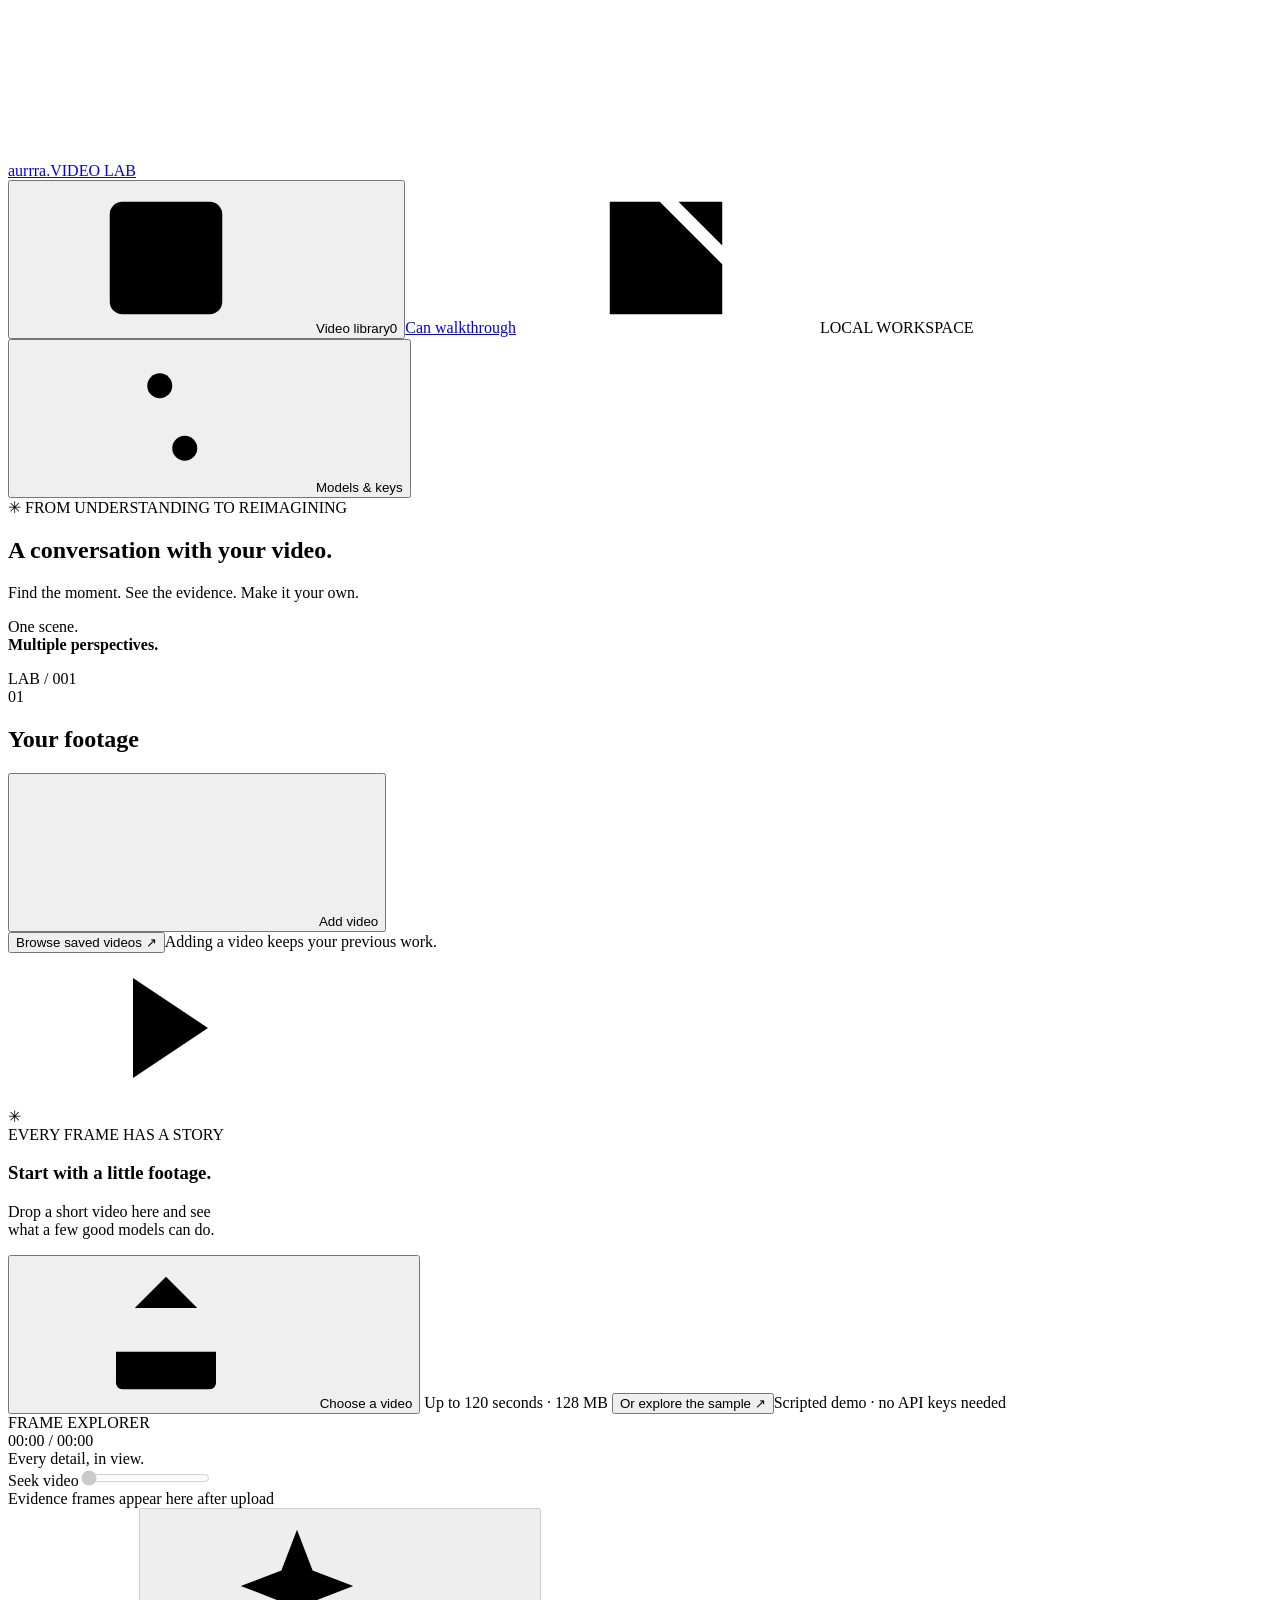
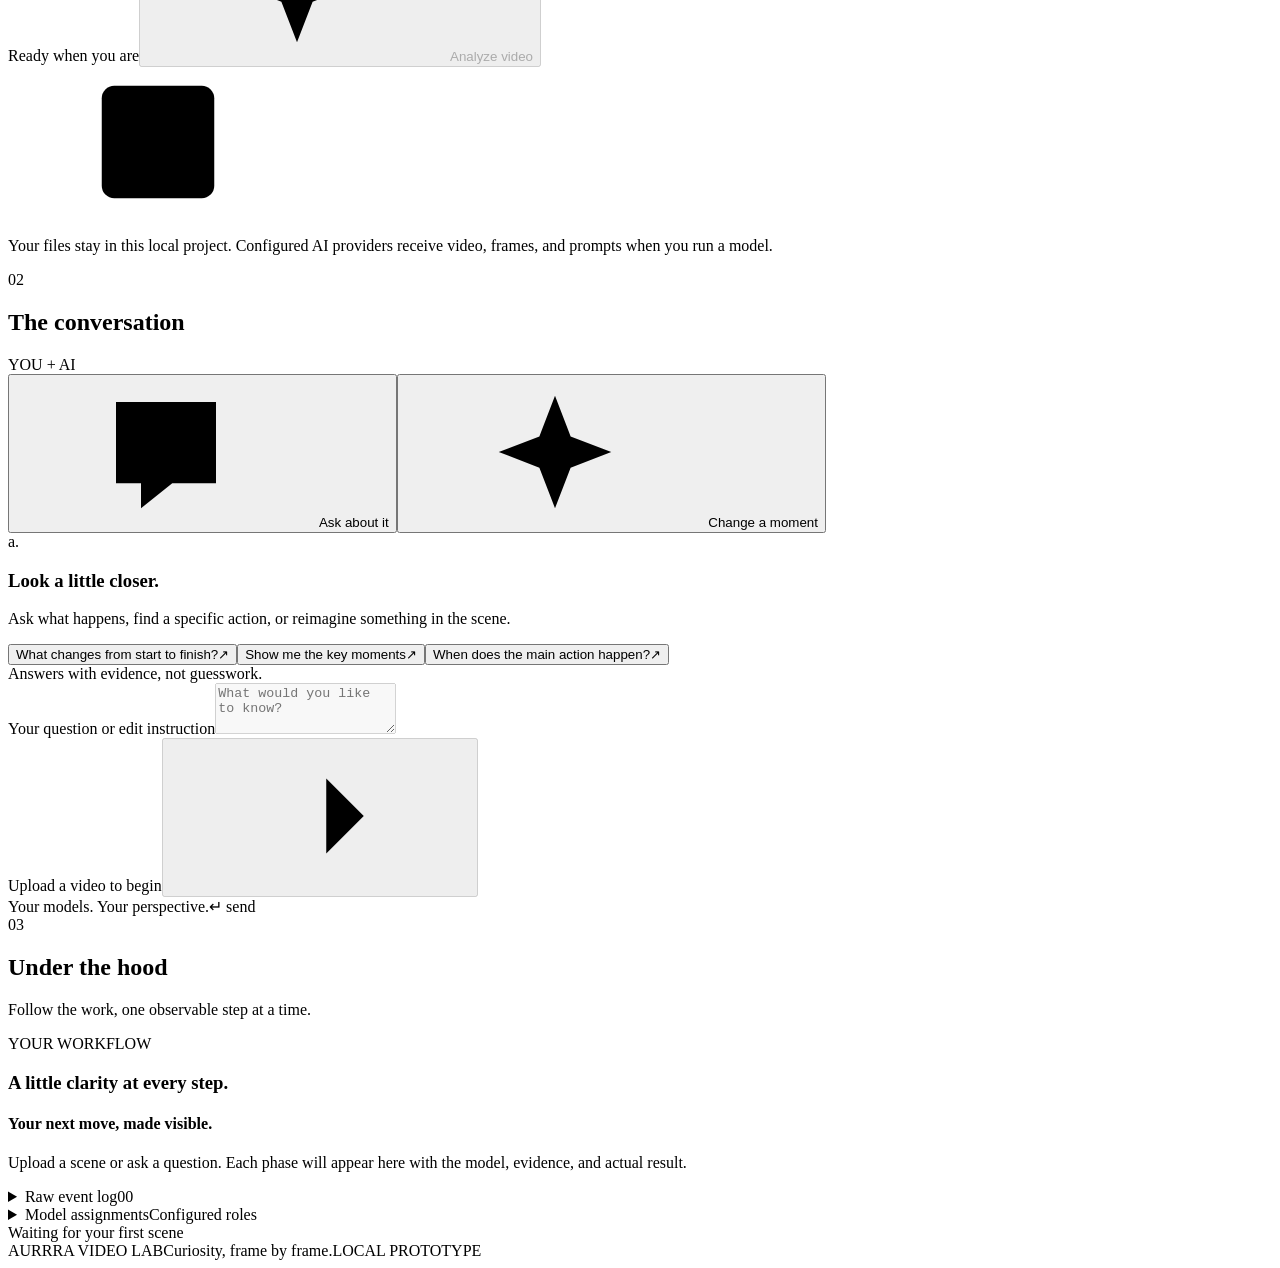
==== app/static/index.html @ c17a8b15 "Add standalone video lab and Prelint review rules" ====
<!doctype html>
<html lang="en">
<head>
  <meta charset="utf-8">
  <meta name="viewport" content="width=device-width, initial-scale=1">
  <meta name="theme-color" content="#f6f6ef">
  <title>Aurrra — Video Lab</title>
  <link rel="stylesheet" href="/static/styles.css">
  <script src="/static/workflow.js" defer></script>
  <script src="/static/app.js" defer></script>
</head>
<body>
  <svg class="icon-library" xmlns="http://www.w3.org/2000/svg" aria-hidden="true">
    <symbol id="icon-upload" viewBox="0 0 24 24"><path d="M12 16V3m-5 5 5-5 5 5M4 15v5a1 1 0 0 0 1 1h14a1 1 0 0 0 1-1v-5"/></symbol>
    <symbol id="icon-arrow" viewBox="0 0 24 24"><path d="M5 12h14m-6-6 6 6-6 6"/></symbol>
    <symbol id="icon-plus" viewBox="0 0 24 24"><path d="M12 5v14M5 12h14"/></symbol>
    <symbol id="icon-spark" viewBox="0 0 24 24"><path d="m12 3 2.5 6.5L21 12l-6.5 2.5L12 21l-2.5-6.5L3 12l6.5-2.5L12 3Z"/></symbol>
    <symbol id="icon-sliders" viewBox="0 0 24 24"><path d="M4 7h5m4 0h7M4 17h9m4 0h3"/><circle cx="11" cy="7" r="2"/><circle cx="15" cy="17" r="2"/></symbol>
    <symbol id="icon-play" viewBox="0 0 24 24"><path d="m8 4 12 8-12 8V4Z"/></symbol>
    <symbol id="icon-film" viewBox="0 0 24 24"><rect x="3" y="3" width="18" height="18" rx="2"/><path d="M7 3v18M17 3v18M3 8h4m10 0h4M3 16h4m10 0h4"/></symbol>
    <symbol id="icon-check" viewBox="0 0 24 24"><path d="m5 12 4 4L19 6"/></symbol>
    <symbol id="icon-close" viewBox="0 0 24 24"><path d="m6 6 12 12M6 18 18 6"/></symbol>
    <symbol id="icon-download" viewBox="0 0 24 24"><path d="M12 3v13m-5-5 5 5 5-5M4 16v5h16v-5"/></symbol>
    <symbol id="icon-message" viewBox="0 0 24 24"><path d="M20 4H4v13h4v4l5-4h7V4Z"/></symbol>
    <symbol id="icon-external" viewBox="0 0 24 24"><path d="M14 3h7v7m0-7L10 14M11 3H3v18h18v-8"/></symbol>
    <symbol id="icon-clock" viewBox="0 0 24 24"><circle cx="12" cy="12" r="9"/><path d="M12 7v5l3 2"/></symbol>
  </svg>

  <header class="topbar">
    <a class="brand" href="/" aria-label="Aurrra Video Lab home"><span class="brand-mark" aria-hidden="true"><i></i><i></i><i></i></span><span>aurrra<span class="brand-period">.</span></span><span class="brand-divider"></span><span class="brand-product">VIDEO LAB</span></a>
    <div class="topbar-actions"><button id="library-button" class="button button-subtle" type="button" aria-haspopup="dialog"><svg class="icon small"><use href="#icon-film"></use></svg><span>Video library</span><span id="library-count" class="library-count">0</span></button><a class="button button-text walkthrough-link" href="/static/can-walkthrough.html" target="_blank" rel="noopener" aria-label="Open the can walkthrough in a new tab" title="Can walkthrough">Can walkthrough<svg class="icon small"><use href="#icon-external"></use></svg></a><span class="local-badge"><i></i> LOCAL WORKSPACE</span><button id="settings-button" class="button button-subtle"><svg class="icon"><use href="#icon-sliders"></use></svg><span>Models & keys</span></button></div>
  </header>

  <main class="shell">
    <section class="workspace-intro" aria-label="Welcome">
      <div><div class="eyebrow"><span class="tiny-star">✳</span> FROM UNDERSTANDING TO REIMAGINING</div><h1>A conversation with your video<span>.</span></h1><p>Find the moment. See the evidence. Make it your own.</p></div>
      <div class="intro-note"><span class="note-line"></span><p>One scene.<br><strong>Multiple perspectives.</strong></p><span class="lab-number">LAB / 001</span></div>
    </section>

    <div class="studio">
      <section class="footage-column" aria-labelledby="footage-heading">
        <div class="panel footage-panel">
          <div class="panel-heading"><div class="panel-title"><span class="section-number">01</span><h2 id="footage-heading">Your footage</h2></div><button id="new-upload" class="button button-text" aria-label="Upload another video"><svg class="icon small"><use href="#icon-plus"></use></svg> Add video</button></div>
          <div class="library-return"><button id="browse-library" class="button button-text" type="button">Browse saved videos <span aria-hidden="true">↗</span></button><span>Adding a video keeps your previous work.</span></div><div id="asset-toolbar" class="asset-toolbar" hidden><svg class="icon small"><use href="#icon-film"></use></svg><label class="sr-only" for="asset-select">Choose video</label><select id="asset-select"></select><span id="video-meta" class="mono"></span></div>
          <div id="drop-zone" class="video-stage">
            <div id="empty-state" class="empty-state">
              <div class="empty-graphic" aria-hidden="true"><div class="graphic-frame back"><span></span></div><div class="graphic-frame front"><svg class="icon"><use href="#icon-play"></use></svg></div><div class="graphic-spark">✳</div></div>
              <span class="mini-label">EVERY FRAME HAS A STORY</span><h3>Start with a little footage.</h3><p>Drop a short video here and see<br>what a few good models can do.</p>
              <button id="upload-button" class="button button-lime"><svg class="icon small"><use href="#icon-upload"></use></svg> Choose a video</button>
              <span id="upload-limits" class="upload-limits">Up to 120 seconds · 128 MB</span>
              <button id="demo-button" class="demo-link">Or explore the sample <span>↗</span></button><span class="demo-description">Scripted demo · no API keys needed</span>
            </div>
            <video id="source-video" controls playsinline preload="metadata" hidden aria-label="Original video"></video>
            <span id="source-badge" class="source-badge" hidden>ORIGINAL</span>
            <div id="drop-overlay" class="drop-overlay" hidden><svg class="icon"><use href="#icon-upload"></use></svg><strong>Drop your next scene</strong></div>
            <div id="media-loading" class="media-loading" hidden><span class="spinner"></span><strong id="media-loading-text">Preparing your footage…</strong><span>Extracting frames locally</span></div>
          </div>
          <div class="timeline-area">
            <div class="timeline-heading"><span class="mini-label">FRAME EXPLORER</span><div class="time-display mono"><span id="current-time">00:00</span><span class="time-slash"> / </span><span id="duration">00:00</span></div></div>
            <div id="timeline" class="timeline" aria-label="Video frame timeline"><div class="timeline-placeholder"><i></i><i></i><i></i><i></i><i></i><i></i><span>Every detail, in view.</span></div></div>
            <label class="sr-only" for="playhead">Seek video</label><input id="playhead" class="playhead" type="range" min="0" max="1" value="0" step="0.01" disabled>
            <div class="timeline-footer"><span id="timeline-note">Evidence frames appear here after upload</span><span id="range-badge" class="range-badge" hidden></span></div>
          </div>
          <div class="analysis-bar"><span id="analysis-state"><span class="status-dot"></span>Ready when you are</span><button id="analyze-button" class="button button-outline button-small" disabled><svg class="icon small"><use href="#icon-spark"></use></svg> Analyze video</button></div>
          <div id="analysis-summary" class="analysis-summary" hidden></div>
        </div>
        <section id="output-panel" class="panel output-panel" hidden aria-labelledby="output-heading"><div class="panel-heading"><div class="panel-title"><span class="result-icon"><svg class="icon small"><use href="#icon-check"></use></svg></span><h2 id="output-heading">Your new cut</h2></div><a id="download-output" class="button button-text" download="aurrra-edit.mp4"><svg class="icon small"><use href="#icon-download"></use></svg> Download</a></div><div class="output-version-bar"><label for="output-version">Saved versions</label><select id="output-version" aria-label="Choose a saved edit"></select></div><video id="output-video" controls playsinline preload="metadata" aria-label="Edited video result"></video><p id="output-description"></p><div id="output-evidence"></div><div id="output-notes"></div></section>
        <div class="footage-footnote"><svg class="icon small"><use href="#icon-film"></use></svg><p>Your files stay in this local project. Configured AI providers receive video, frames, and prompts when you run a model.</p></div>
      </section>

      <div class="conversation-workspace">
      <section class="panel conversation-panel" aria-labelledby="conversation-heading">
        <div class="panel-heading"><div class="panel-title"><span class="section-number">02</span><h2 id="conversation-heading">The conversation</h2></div><span class="subtle-pill">YOU + AI</span></div>
        <div class="conversation-modes" role="tablist" aria-label="Conversation mode"><button id="ask-tab" type="button" class="mode-tab active" role="tab" aria-selected="true" aria-controls="conversation-body"><svg class="icon small"><use href="#icon-message"></use></svg> Ask about it</button><button id="edit-tab" type="button" class="mode-tab" role="tab" aria-selected="false" aria-controls="conversation-body"><svg class="icon small"><use href="#icon-spark"></use></svg> Change a moment</button></div>
        <div id="conversation-body" class="conversation-body" role="tabpanel" aria-labelledby="ask-tab">
          <div id="chat-empty" class="chat-empty"><div class="assistant-mark" aria-hidden="true">a.</div><h3>Look a little closer.</h3><p>Ask what happens, find a specific action, or reimagine something in the scene.</p><div id="suggestions" class="suggestions"><button data-prompt="What changes between the beginning and the end?">What changes from start to finish?<span>↗</span></button><button data-prompt="Describe the key moments with timestamps.">Show me the key moments<span>↗</span></button><button data-prompt="When does the main action happen?">When does the main action happen?<span>↗</span></button></div><div class="evidence-note"><span class="small-line"></span>Answers with evidence, not guesswork.</div></div>
          <div id="messages" class="messages" aria-live="polite" aria-relevant="additions"></div>
        </div>
        <div id="edit-controls" class="edit-controls" hidden><div class="edit-strategy"><label for="edit-strategy">How should we edit?</label><select id="edit-strategy" aria-describedby="edit-strategy-help"><option value="source_video">Edit the source video · 4–30 sec</option><option value="anchors">Generate between anchors · 1–10 sec</option></select><p id="edit-strategy-help">Use the original clip to guide the subject’s motion. Review boundary evidence and keep the source audio.</p></div><div class="edit-control-heading"><span>Which moment?</span><span class="muted">Leave blank to let AI find it</span></div><div class="range-inputs"><label>Start <input id="range-start" type="number" min="0" step="0.1" placeholder="Auto"><span>sec</span></label><span class="range-arrow">→</span><label>End <input id="range-end" type="number" min="0" step="0.1" placeholder="Auto"><span>sec</span></label></div><p id="range-help">A source video edit can span 4–30 seconds.</p></div>
        <form id="chat-form" class="composer"><label class="sr-only" for="message-input">Your question or edit instruction</label><textarea id="message-input" rows="3" maxlength="4000" placeholder="What would you like to know?" disabled></textarea><div class="composer-bottom"><span id="composer-hint">Upload a video to begin</span><button id="send-button" class="send-button" type="submit" aria-label="Send message" disabled><svg class="icon"><use href="#icon-arrow"></use></svg></button></div></form>
        <div class="conversation-footer"><span id="conversation-provider">Your models. Your perspective.</span><span class="keyboard-hint">↵ send</span></div>
      </section>

      <aside class="panel activity-panel" aria-labelledby="activity-heading">
        <div class="panel-heading"><div class="panel-title"><span class="section-number">03</span><h2 id="activity-heading">Under the hood</h2></div><span id="activity-indicator" class="activity-indicator"></span></div>
        <p class="activity-intro">Follow the work, one observable step at a time.</p>
        <div class="workflow-scroll">
          <section id="workflow-view" class="workflow-view" aria-label="Current workflow">
            <div class="workflow-eyebrow"><span id="activity-log-label" class="mini-label">YOUR WORKFLOW</span><span id="workflow-elapsed" class="mono"></span></div>
            <div class="workflow-heading"><h3 id="workflow-title">A little clarity at every step.</h3><button id="workflow-replay" type="button" class="workflow-replay" hidden>Replay steps</button></div>
            <div id="workflow-progress" class="workflow-progress" hidden><span id="workflow-count"></span><span id="workflow-summary"></span></div>
            <p id="workflow-notice" class="workflow-notice" hidden></p>
            <ol id="workflow-steps" class="workflow-steps" aria-live="polite" aria-relevant="additions text"></ol>
            <div id="workflow-empty" class="workflow-empty"><div class="workflow-empty-mark" aria-hidden="true"><span></span><span></span><span></span></div><h4>Your next move, made visible.</h4><p>Upload a scene or ask a question. Each phase will appear here with the model, evidence, and actual result.</p></div>
          </section>
          <details id="raw-events-details" class="activity-disclosure"><summary><span>Raw event log</span><span id="activity-count" class="mono">00</span></summary><div id="activity-feed" class="activity-feed"><div id="activity-empty" class="activity-empty"><p>No events recorded for this scene yet.</p></div></div></details>
          <details id="model-roster-details" class="activity-disclosure model-disclosure"><summary><span>Model assignments</span><span class="disclosure-hint">Configured roles</span></summary><div class="model-roster" id="model-roster"></div></details>
        </div>
        <div class="activity-footer"><span class="status-dot"></span><span id="activity-status">Waiting for your first scene</span></div>
      </aside>
    <section id="environment-gallery" class="environment-gallery" aria-labelledby="environment-title" hidden>
      <div class="environment-heading"><div><span class="eyebrow">SAME SUBJECT. NEW SURROUNDINGS.</span><h2 id="environment-title">Try your video in…</h2><p id="environment-intro">Preview a still. Generate the video when you choose.</p></div><span class="environment-count">FOUR PLACES TO START ↘</span></div>
      <div id="environment-cards" class="environment-cards"></div>
      <p class="environment-footnote">Opening a real clip creates four still previews with OpenAI. Full videos use your original footage and start only with Generate video. Previews illustrate the setting; generated motion may differ.</p>
    </section>
      </div>
    </div>
    <footer class="workspace-footer"><span>AURRRA VIDEO LAB</span><span>Curiosity, frame by frame.</span><span>LOCAL PROTOTYPE <i></i></span></footer>
  </main>

  <dialog id="library-dialog" class="library-dialog" aria-labelledby="library-title">
    <div class="dialog-heading"><div><span class="eyebrow">YOUR SCENES, ALL IN ONE PLACE</span><h2 id="library-title">Video library</h2></div><button id="close-library" type="button" class="icon-button" aria-label="Close video library"><svg class="icon"><use href="#icon-close"></use></svg></button></div>
    <p class="library-intro">Every upload has its own workspace. Reopen a video with its analysis, conversation, and saved edits.</p>
    <div class="library-tools"><label class="sr-only" for="library-search">Search saved videos</label><input id="library-search" type="search" placeholder="Find a video or a scene…" autocomplete="off"><button id="library-upload" type="button" class="button button-dark"><svg class="icon small"><use href="#icon-plus"></use></svg>Upload new video</button></div>
    <p id="library-status" class="library-status" role="status"></p>
    <div id="library-grid" class="library-grid"></div>
    <div class="library-footer"><svg class="icon small"><use href="#icon-check"></use></svg><span>Originals, analysis, and generated edits are saved in this workspace. A new upload never replaces an existing video.</span></div>
  </dialog>
  <input id="file-input" type="file" accept="video/*,.mp4,.mov,.webm,.mkv,.avi,.m4v" hidden>
  <div id="toast" class="toast" role="status" hidden></div>
  <dialog id="settings-dialog" class="settings-dialog" aria-labelledby="settings-title"><form id="settings-form"><div class="dialog-heading"><div><span class="eyebrow">BUILD YOUR MODEL TEAM</span><h2 id="settings-title">Models & keys</h2></div><button id="close-settings" type="button" class="icon-button" aria-label="Close settings"><svg class="icon"><use href="#icon-close"></use></svg></button></div><p class="settings-intro">Connect the models that see, reason, and create. OpenAI can handle both vision and reasoning, with Higgsfield editing the source video. Keys are held in server memory for this session, never returned to the browser or saved to disk.</p><div class="settings-section"><h3>Provider connections</h3><div id="key-fields" class="key-fields"></div><p class="settings-note">For Higgsfield, enter your own API ID and secret together as <code>API_ID:API_SECRET</code>. Local credentials are separate from any connected Codex account.</p></div><div class="settings-section"><h3>Assign each role</h3><div class="fal-route-note"><p>One <code>FAL_KEY</code> can power video analysis, chat, and source editing through the fal.ai model gateway.</p><button id="use-fal-route" class="button button-outline button-small" type="button">Use fal for all three roles ↗</button></div><div class="model-fields"><label>Vision provider<select id="vision-provider" name="vision_provider"><option value="gemini">Google Gemini</option><option value="openai">OpenAI</option><option value="anthropic">Anthropic</option><option value="fal">fal.ai (model gateway)</option></select></label><label>Vision model<input id="vision-model" name="vision_model" required autocomplete="off" spellcheck="false"></label><label>Reasoning provider<select id="chat-provider" name="chat_provider"><option value="openai">OpenAI</option><option value="gemini">Google Gemini</option><option value="anthropic">Anthropic</option><option value="fal">fal.ai (model gateway)</option></select></label><label>Reasoning model<input id="chat-model" name="chat_model" required autocomplete="off" spellcheck="false"></label><label class="wide-field">Source video provider<select id="video-edit-provider" name="video_edit_provider"><option value="higgsfield">Higgsfield</option><option value="fal">fal.ai</option></select></label><label id="source-fal-model-field" class="wide-field" hidden>Source video editor · fal.ai<input id="fal-video-edit-model" name="fal_video_edit_model" value="bytedance/seedance-2.5/reference-to-video" required autocomplete="off" spellcheck="false"></label><label id="source-higgsfield-model-field" class="wide-field">Source video editor · Higgsfield<input id="video-edit-model" name="video_edit_model" value="bytedance/seedance-2.5/video-edit" required autocomplete="off" spellcheck="false"></label><label class="wide-field">Anchor image editor · OpenAI<input id="image-model" name="image_model" required autocomplete="off" spellcheck="false"></label><label class="wide-field">Between-anchor video generator · fal.ai<input id="video-model" name="video_model" required autocomplete="off" spellcheck="false"></label></div><p class="settings-note">Source editing sends the selected original clip and instruction to your selected source video provider. The fal.ai model gateway can route vision and reasoning to distinct models with one key. Anchor generation uses OpenAI image editing and a fal.ai model that supports first and last frames. Model IDs are editable; use endpoints supported by each provider.</p></div><p id="settings-error" class="form-error" role="alert" hidden></p><div class="dialog-footer"><span>Blank keys keep existing connections.</span><button id="save-settings" class="button button-dark" type="submit">Save connections<svg class="icon small"><use href="#icon-arrow"></use></svg></button></div></form></dialog>
</body>
</html>
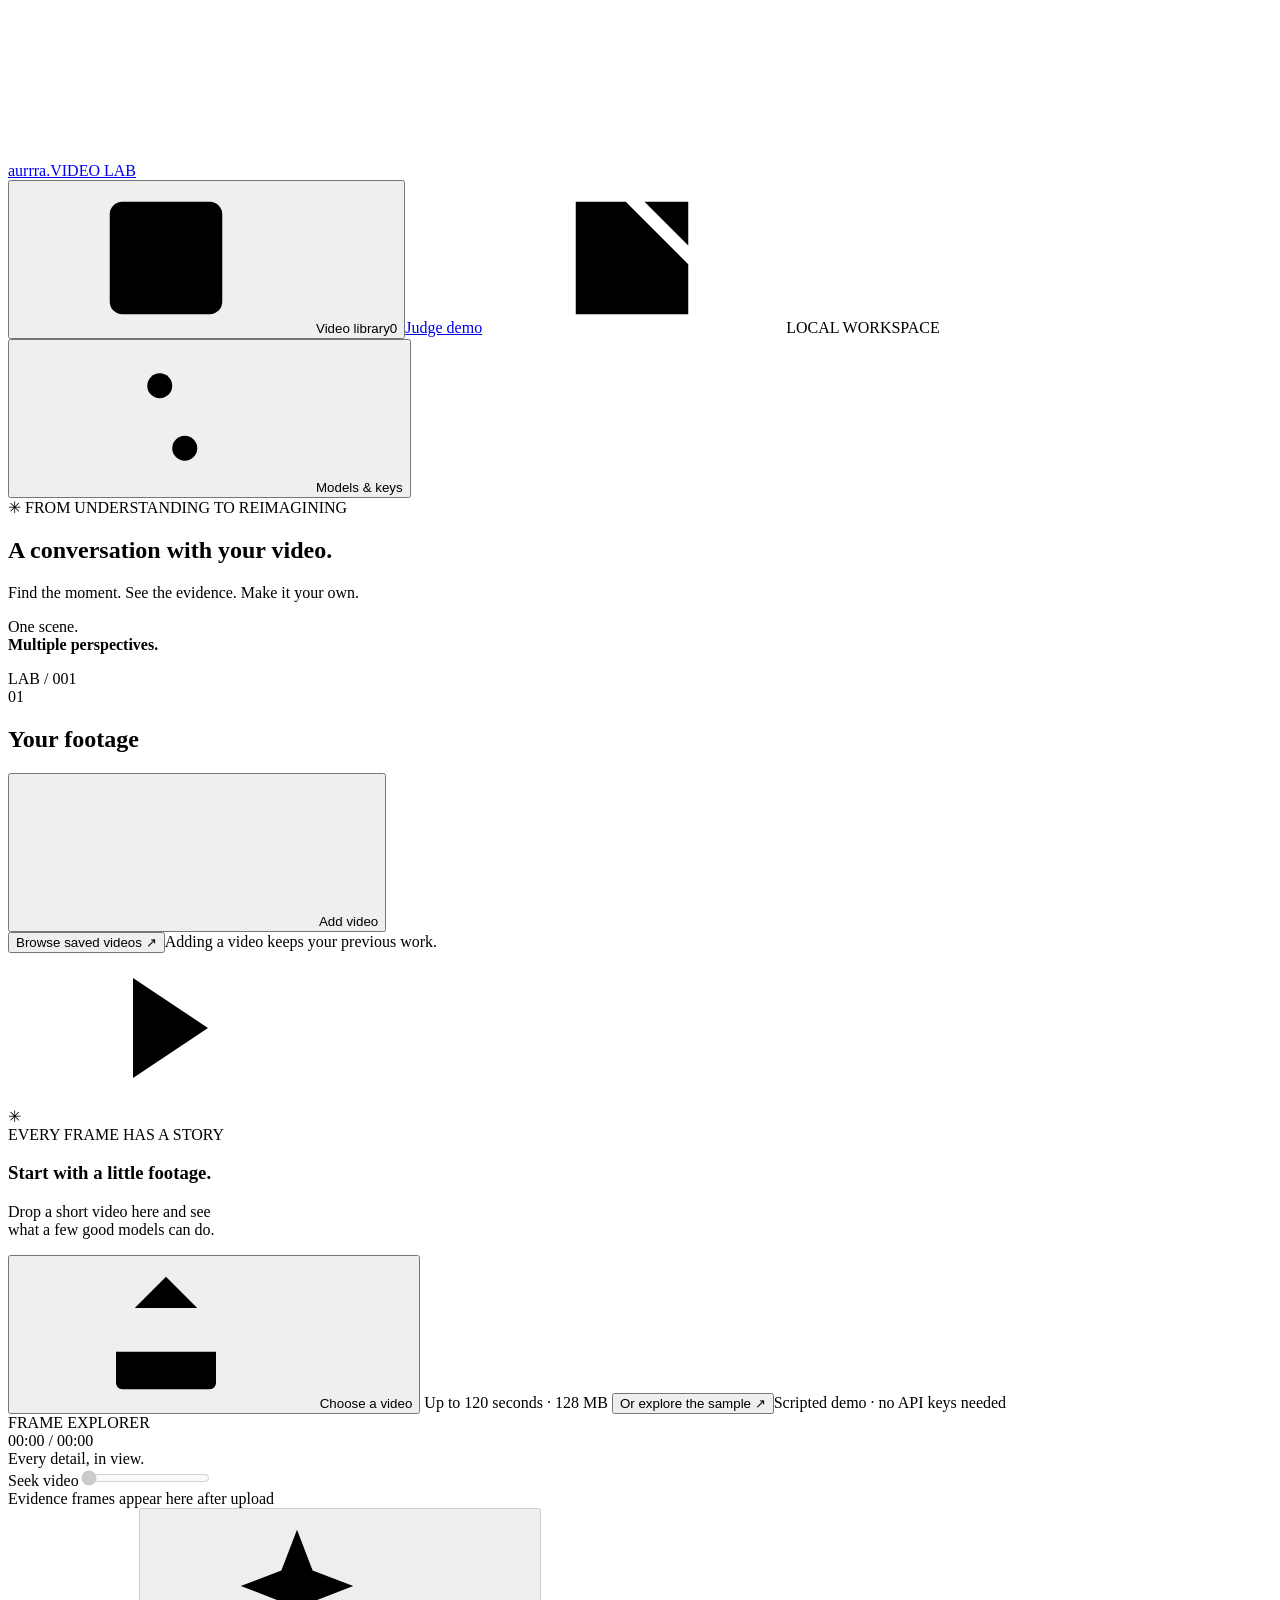
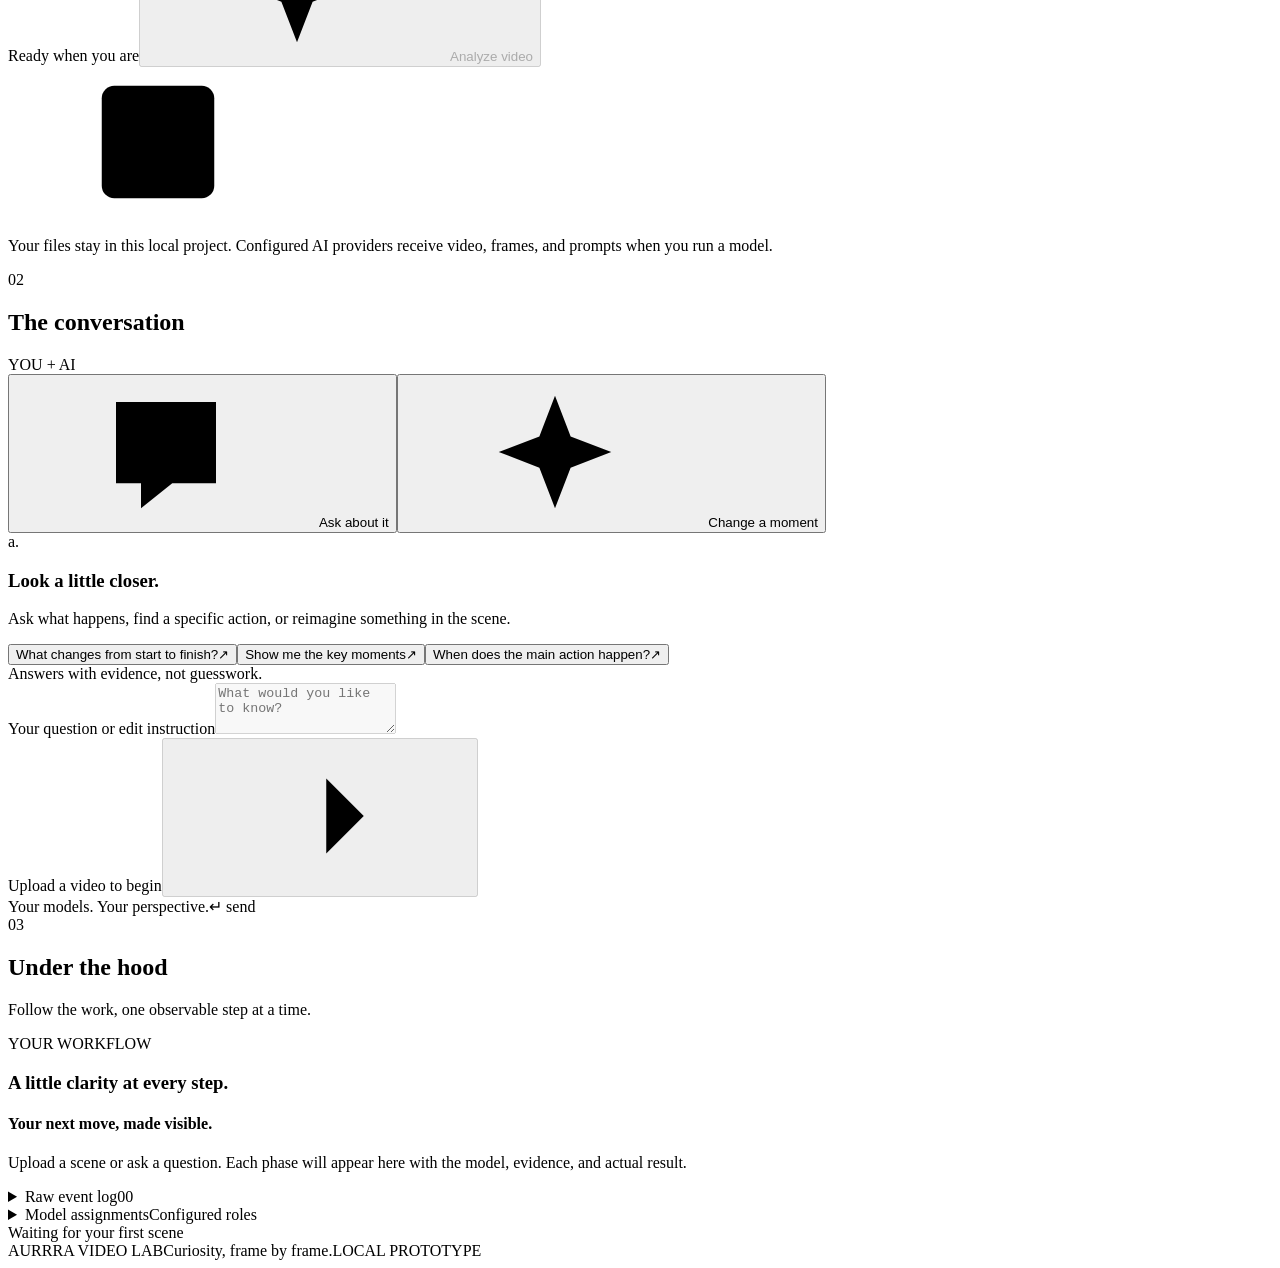
==== commit af728e72: "Package offline judge demo and simplify getting started" ====
--- a/app/static/index.html
+++ b/app/static/index.html
@@ -28,7 +28,7 @@
 
   <header class="topbar">
     <a class="brand" href="/" aria-label="Aurrra Video Lab home"><span class="brand-mark" aria-hidden="true"><i></i><i></i><i></i></span><span>aurrra<span class="brand-period">.</span></span><span class="brand-divider"></span><span class="brand-product">VIDEO LAB</span></a>
-    <div class="topbar-actions"><button id="library-button" class="button button-subtle" type="button" aria-haspopup="dialog"><svg class="icon small"><use href="#icon-film"></use></svg><span>Video library</span><span id="library-count" class="library-count">0</span></button><a class="button button-text walkthrough-link" href="/static/can-walkthrough.html" target="_blank" rel="noopener" aria-label="Open the can walkthrough in a new tab" title="Can walkthrough">Can walkthrough<svg class="icon small"><use href="#icon-external"></use></svg></a><span class="local-badge"><i></i> LOCAL WORKSPACE</span><button id="settings-button" class="button button-subtle"><svg class="icon"><use href="#icon-sliders"></use></svg><span>Models & keys</span></button></div>
+    <div class="topbar-actions"><button id="library-button" class="button button-subtle" type="button" aria-haspopup="dialog"><svg class="icon small"><use href="#icon-film"></use></svg><span>Video library</span><span id="library-count" class="library-count">0</span></button><a class="button button-text walkthrough-link" href="/static/can-walkthrough.html" target="_blank" rel="noopener" aria-label="Open the offline judge demo in a new tab" title="Judge demo">Judge demo<svg class="icon small"><use href="#icon-external"></use></svg></a><span class="local-badge"><i></i> LOCAL WORKSPACE</span><button id="settings-button" class="button button-subtle"><svg class="icon"><use href="#icon-sliders"></use></svg><span>Models & keys</span></button></div>
   </header>
 
   <main class="shell">
@@ -85,6 +85,10 @@
         <div class="panel-heading"><div class="panel-title"><span class="section-number">03</span><h2 id="activity-heading">Under the hood</h2></div><span id="activity-indicator" class="activity-indicator"></span></div>
         <p class="activity-intro">Follow the work, one observable step at a time.</p>
         <div class="workflow-scroll">
+          <section id="routing-card" class="routing-card" aria-label="Model choice" hidden>
+            <div class="routing-heading"><span>Model choice</span><a id="routing-review" href="https://github.com/4horizons/vidset/pull/1" target="_blank" rel="noopener">Prelint · pending</a></div>
+            <div id="routing-decisions"></div>
+          </section>
           <section id="workflow-view" class="workflow-view" aria-label="Current workflow">
             <div class="workflow-eyebrow"><span id="activity-log-label" class="mini-label">YOUR WORKFLOW</span><span id="workflow-elapsed" class="mono"></span></div>
             <div class="workflow-heading"><h3 id="workflow-title">A little clarity at every step.</h3><button id="workflow-replay" type="button" class="workflow-replay" hidden>Replay steps</button></div>
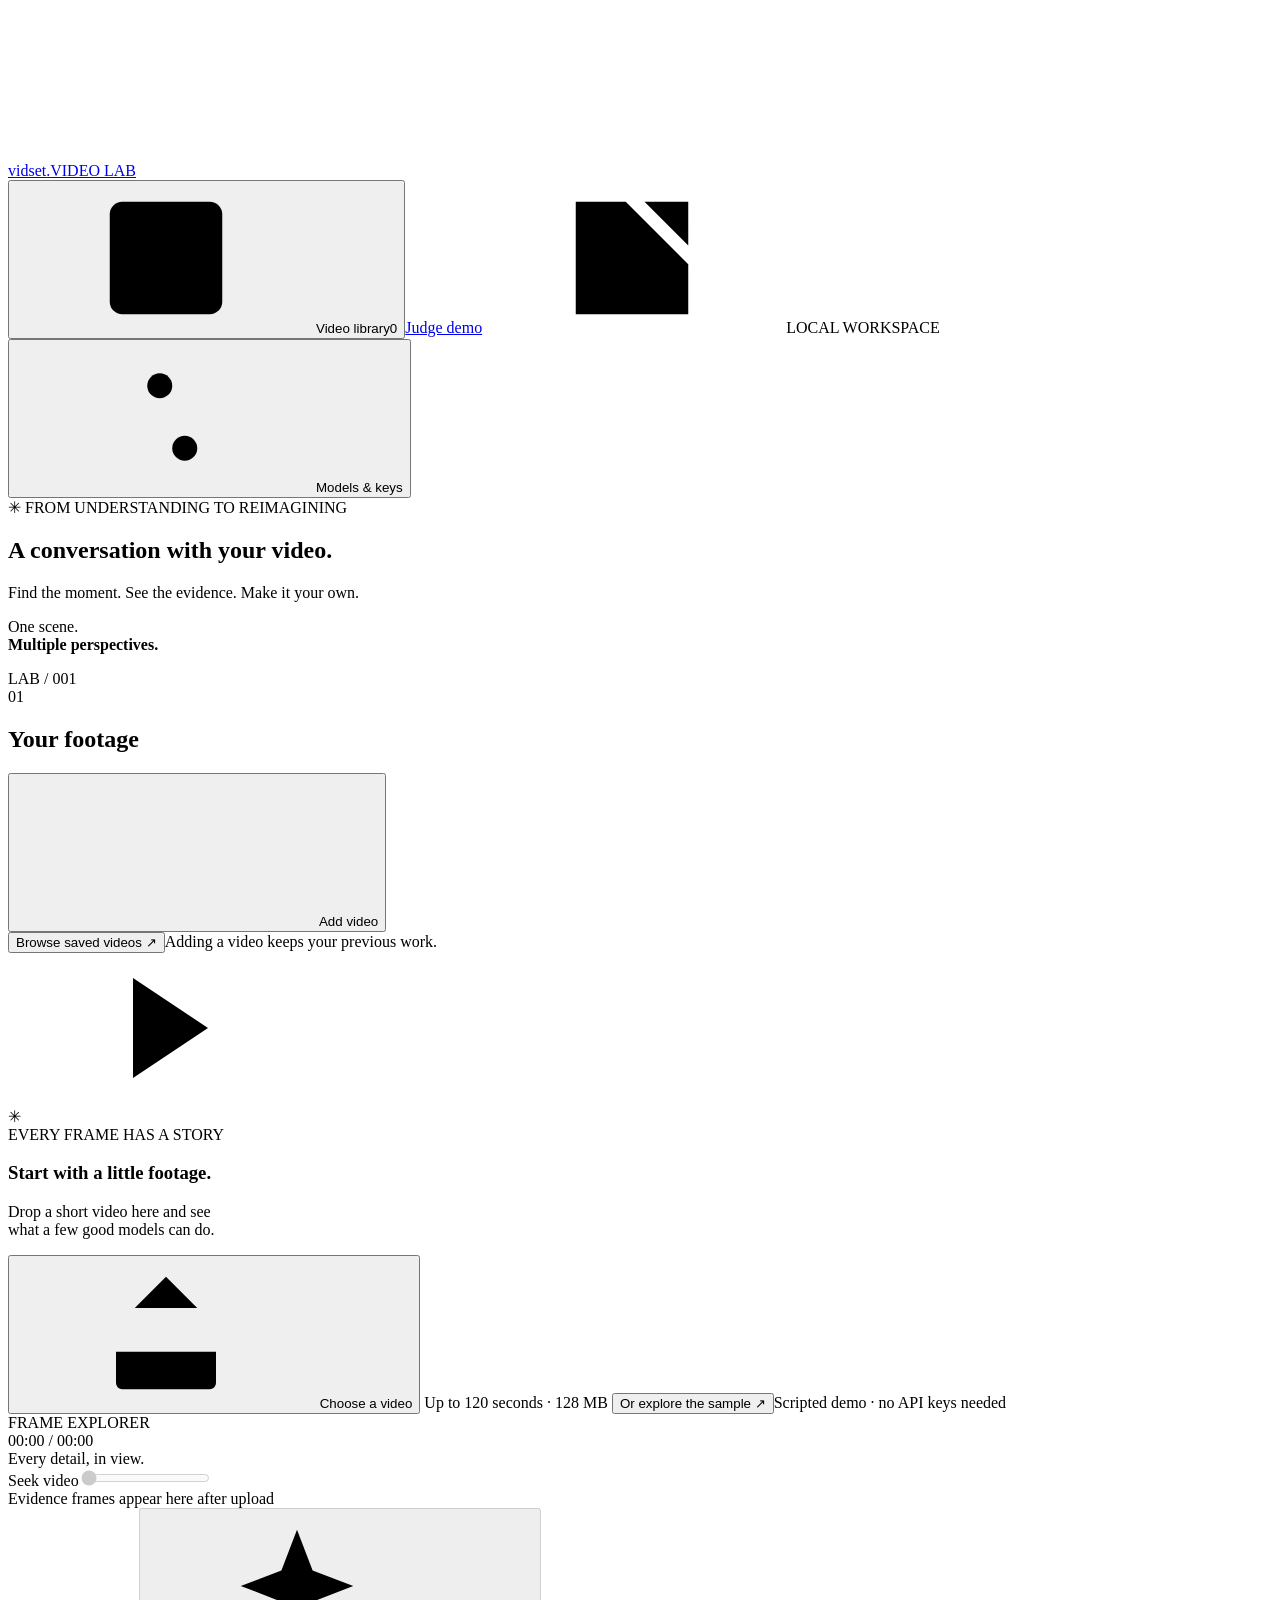
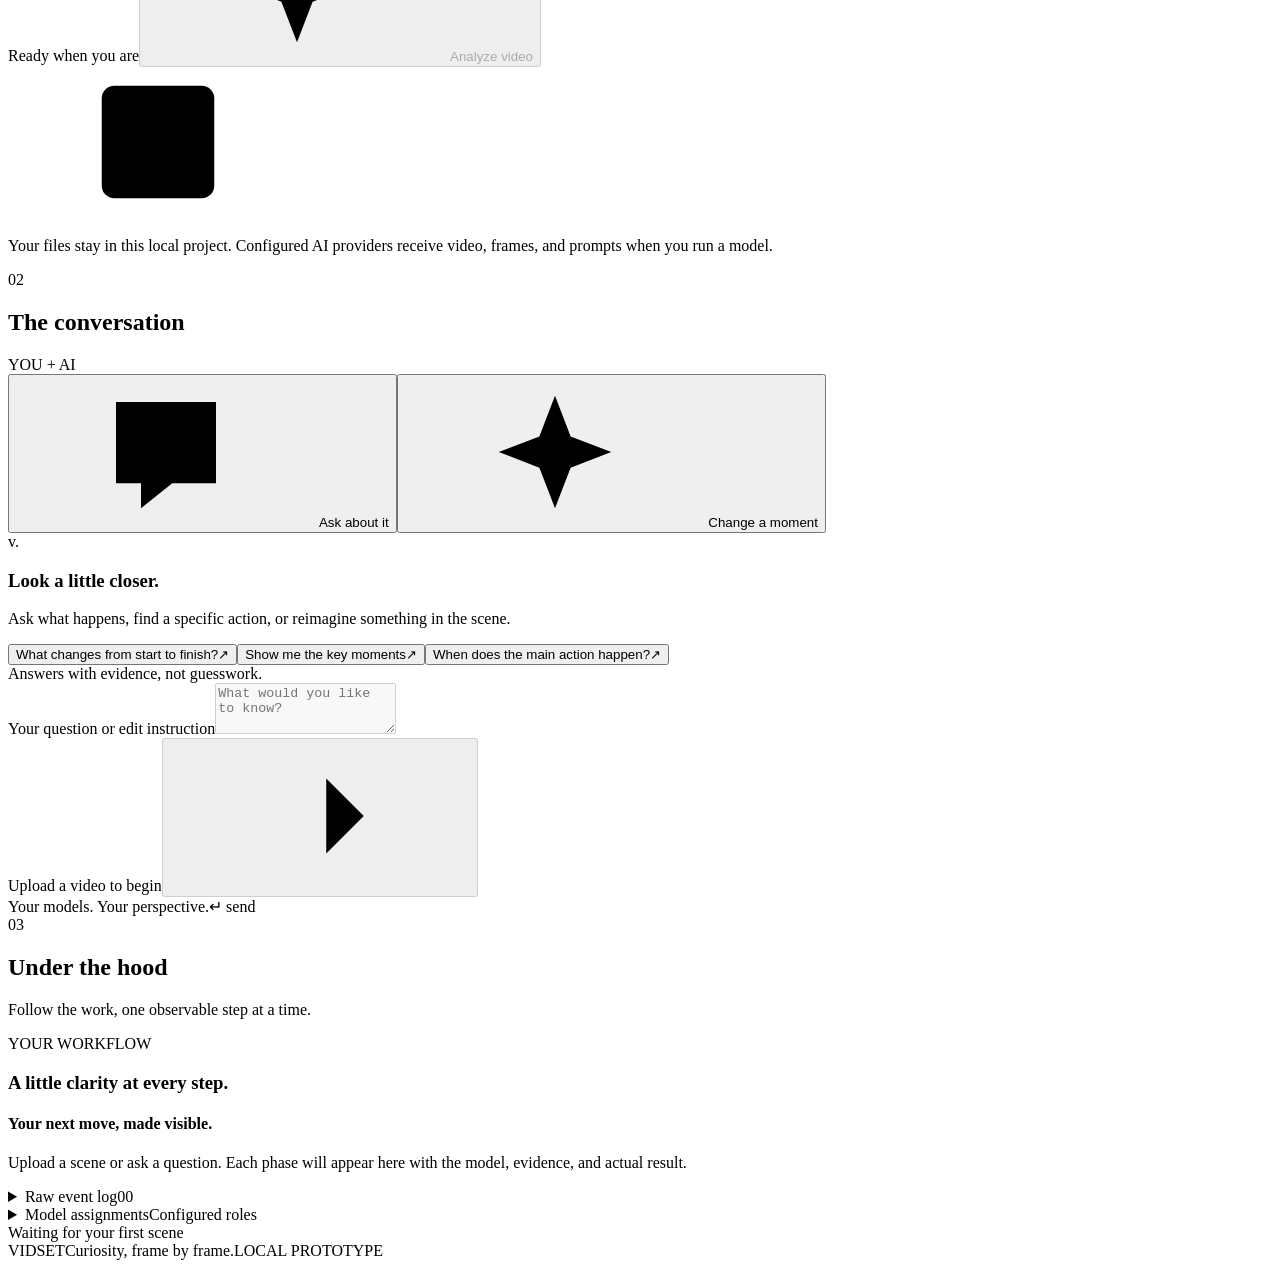
==== commit 44b69efe: "Rebrand the app and offline judge demo as Vidset" ====
--- a/app/static/index.html
+++ b/app/static/index.html
@@ -4,7 +4,7 @@
   <meta charset="utf-8">
   <meta name="viewport" content="width=device-width, initial-scale=1">
   <meta name="theme-color" content="#f6f6ef">
-  <title>Aurrra — Video Lab</title>
+  <title>Vidset — Video Lab</title>
   <link rel="stylesheet" href="/static/styles.css">
   <script src="/static/workflow.js" defer></script>
   <script src="/static/app.js" defer></script>
@@ -27,7 +27,7 @@
   </svg>
 
   <header class="topbar">
-    <a class="brand" href="/" aria-label="Aurrra Video Lab home"><span class="brand-mark" aria-hidden="true"><i></i><i></i><i></i></span><span>aurrra<span class="brand-period">.</span></span><span class="brand-divider"></span><span class="brand-product">VIDEO LAB</span></a>
+    <a class="brand" href="/" aria-label="Vidset home"><span class="brand-mark" aria-hidden="true"><i></i><i></i><i></i></span><span>vidset<span class="brand-period">.</span></span><span class="brand-divider"></span><span class="brand-product">VIDEO LAB</span></a>
     <div class="topbar-actions"><button id="library-button" class="button button-subtle" type="button" aria-haspopup="dialog"><svg class="icon small"><use href="#icon-film"></use></svg><span>Video library</span><span id="library-count" class="library-count">0</span></button><a class="button button-text walkthrough-link" href="/static/can-walkthrough.html" target="_blank" rel="noopener" aria-label="Open the offline judge demo in a new tab" title="Judge demo">Judge demo<svg class="icon small"><use href="#icon-external"></use></svg></a><span class="local-badge"><i></i> LOCAL WORKSPACE</span><button id="settings-button" class="button button-subtle"><svg class="icon"><use href="#icon-sliders"></use></svg><span>Models & keys</span></button></div>
   </header>
 
@@ -64,7 +64,7 @@
           <div class="analysis-bar"><span id="analysis-state"><span class="status-dot"></span>Ready when you are</span><button id="analyze-button" class="button button-outline button-small" disabled><svg class="icon small"><use href="#icon-spark"></use></svg> Analyze video</button></div>
           <div id="analysis-summary" class="analysis-summary" hidden></div>
         </div>
-        <section id="output-panel" class="panel output-panel" hidden aria-labelledby="output-heading"><div class="panel-heading"><div class="panel-title"><span class="result-icon"><svg class="icon small"><use href="#icon-check"></use></svg></span><h2 id="output-heading">Your new cut</h2></div><a id="download-output" class="button button-text" download="aurrra-edit.mp4"><svg class="icon small"><use href="#icon-download"></use></svg> Download</a></div><div class="output-version-bar"><label for="output-version">Saved versions</label><select id="output-version" aria-label="Choose a saved edit"></select></div><video id="output-video" controls playsinline preload="metadata" aria-label="Edited video result"></video><p id="output-description"></p><div id="output-evidence"></div><div id="output-notes"></div></section>
+        <section id="output-panel" class="panel output-panel" hidden aria-labelledby="output-heading"><div class="panel-heading"><div class="panel-title"><span class="result-icon"><svg class="icon small"><use href="#icon-check"></use></svg></span><h2 id="output-heading">Your new cut</h2></div><a id="download-output" class="button button-text" download="vidset-edit.mp4"><svg class="icon small"><use href="#icon-download"></use></svg> Download</a></div><div class="output-version-bar"><label for="output-version">Saved versions</label><select id="output-version" aria-label="Choose a saved edit"></select></div><video id="output-video" controls playsinline preload="metadata" aria-label="Edited video result"></video><p id="output-description"></p><div id="output-evidence"></div><div id="output-notes"></div></section>
         <div class="footage-footnote"><svg class="icon small"><use href="#icon-film"></use></svg><p>Your files stay in this local project. Configured AI providers receive video, frames, and prompts when you run a model.</p></div>
       </section>
 
@@ -73,7 +73,7 @@
         <div class="panel-heading"><div class="panel-title"><span class="section-number">02</span><h2 id="conversation-heading">The conversation</h2></div><span class="subtle-pill">YOU + AI</span></div>
         <div class="conversation-modes" role="tablist" aria-label="Conversation mode"><button id="ask-tab" type="button" class="mode-tab active" role="tab" aria-selected="true" aria-controls="conversation-body"><svg class="icon small"><use href="#icon-message"></use></svg> Ask about it</button><button id="edit-tab" type="button" class="mode-tab" role="tab" aria-selected="false" aria-controls="conversation-body"><svg class="icon small"><use href="#icon-spark"></use></svg> Change a moment</button></div>
         <div id="conversation-body" class="conversation-body" role="tabpanel" aria-labelledby="ask-tab">
-          <div id="chat-empty" class="chat-empty"><div class="assistant-mark" aria-hidden="true">a.</div><h3>Look a little closer.</h3><p>Ask what happens, find a specific action, or reimagine something in the scene.</p><div id="suggestions" class="suggestions"><button data-prompt="What changes between the beginning and the end?">What changes from start to finish?<span>↗</span></button><button data-prompt="Describe the key moments with timestamps.">Show me the key moments<span>↗</span></button><button data-prompt="When does the main action happen?">When does the main action happen?<span>↗</span></button></div><div class="evidence-note"><span class="small-line"></span>Answers with evidence, not guesswork.</div></div>
+          <div id="chat-empty" class="chat-empty"><div class="assistant-mark" aria-hidden="true">v.</div><h3>Look a little closer.</h3><p>Ask what happens, find a specific action, or reimagine something in the scene.</p><div id="suggestions" class="suggestions"><button data-prompt="What changes between the beginning and the end?">What changes from start to finish?<span>↗</span></button><button data-prompt="Describe the key moments with timestamps.">Show me the key moments<span>↗</span></button><button data-prompt="When does the main action happen?">When does the main action happen?<span>↗</span></button></div><div class="evidence-note"><span class="small-line"></span>Answers with evidence, not guesswork.</div></div>
           <div id="messages" class="messages" aria-live="polite" aria-relevant="additions"></div>
         </div>
         <div id="edit-controls" class="edit-controls" hidden><div class="edit-strategy"><label for="edit-strategy">How should we edit?</label><select id="edit-strategy" aria-describedby="edit-strategy-help"><option value="source_video">Edit the source video · 4–30 sec</option><option value="anchors">Generate between anchors · 1–10 sec</option></select><p id="edit-strategy-help">Use the original clip to guide the subject’s motion. Review boundary evidence and keep the source audio.</p></div><div class="edit-control-heading"><span>Which moment?</span><span class="muted">Leave blank to let AI find it</span></div><div class="range-inputs"><label>Start <input id="range-start" type="number" min="0" step="0.1" placeholder="Auto"><span>sec</span></label><span class="range-arrow">→</span><label>End <input id="range-end" type="number" min="0" step="0.1" placeholder="Auto"><span>sec</span></label></div><p id="range-help">A source video edit can span 4–30 seconds.</p></div>
@@ -109,7 +109,7 @@
     </section>
       </div>
     </div>
-    <footer class="workspace-footer"><span>AURRRA VIDEO LAB</span><span>Curiosity, frame by frame.</span><span>LOCAL PROTOTYPE <i></i></span></footer>
+    <footer class="workspace-footer"><span>VIDSET</span><span>Curiosity, frame by frame.</span><span>LOCAL PROTOTYPE <i></i></span></footer>
   </main>
 
   <dialog id="library-dialog" class="library-dialog" aria-labelledby="library-title">
